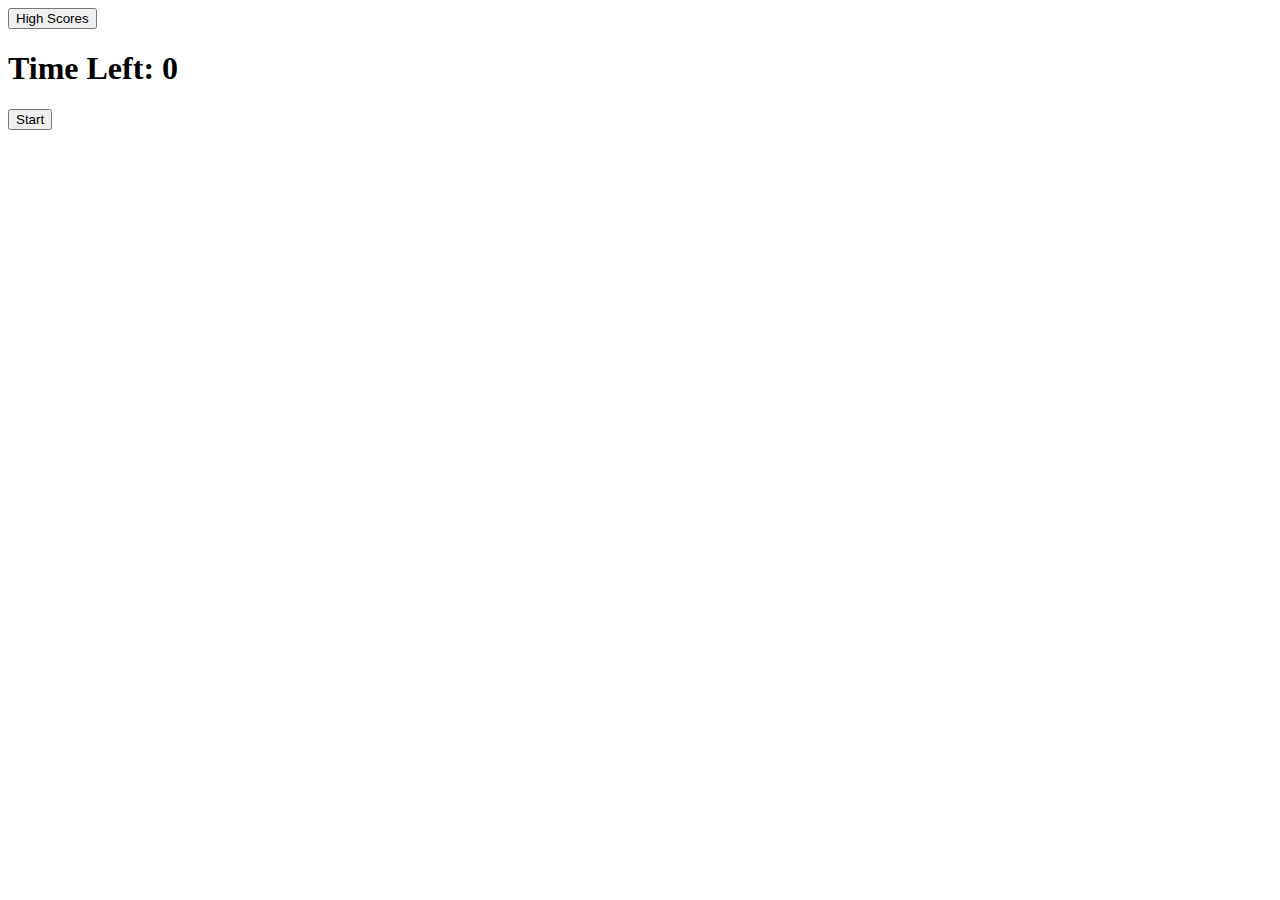
==== index.html @ ac238654 "Added questions for quiz, startGame function and runQuestions function, HTML" ====
<!DOCTYPE html>
<html lang="en">
  <head>
    <meta charset="UTF-8" />
    <meta name="viewport" content="width=device-width, initial-scale=1.0" />
    <meta http-equiv="X-UA-Compatible" content="ie=edge" />
    <title>Coding Quiz</title>

    <link rel="stylesheet" href="./styles.css" />
  </head>

  <body>

    <header>
        <button id="scores">High Scores</button>
        <h1 > Time Left: <span id="timer">0</span></h1>
    </header>
    <!-- create a button for the start -->
    <section id="startContainer">
      <button type="button" id="startBtn">Start</button>
    </section>

  
    <!-- Container for questions - create h2 to house the question, creatae a container for the buttons, creatae button elements for the choices -->
    <section id="questionsContainer" class="hide">
      <h2 id="questionDisplay"></h2>
      <div>
        <button id="choiceBtn1"></button>
        <button id="choiceBtn2"></button>
        <button id="choiceBtn3"></button>
        <button id="choiceBtn4"></button>
      </div>
    </section>

    <!-- create a container for the game over screen, Create element () for the Highscore, create an iput for the initials. Need a button to submit the score and initials -->
    <section id="gameOverContainer" class="hide">
      <h2></h2>
      <div class="scoreInput">
        <label for="initials">User initals:</label>
        <input type="text" id="initials" />
        <button></button>
      </class>
      </div>
    </section>

    <!-- create highscores container. display all the users highscores and initials (think about what element to use to build this with) -->

    <section id="highScoresContainer">

    </section>

    <script src="./logic.js"></script>
  </body>
</html>
---- styles.css ----
.hide {
    display: none;
};
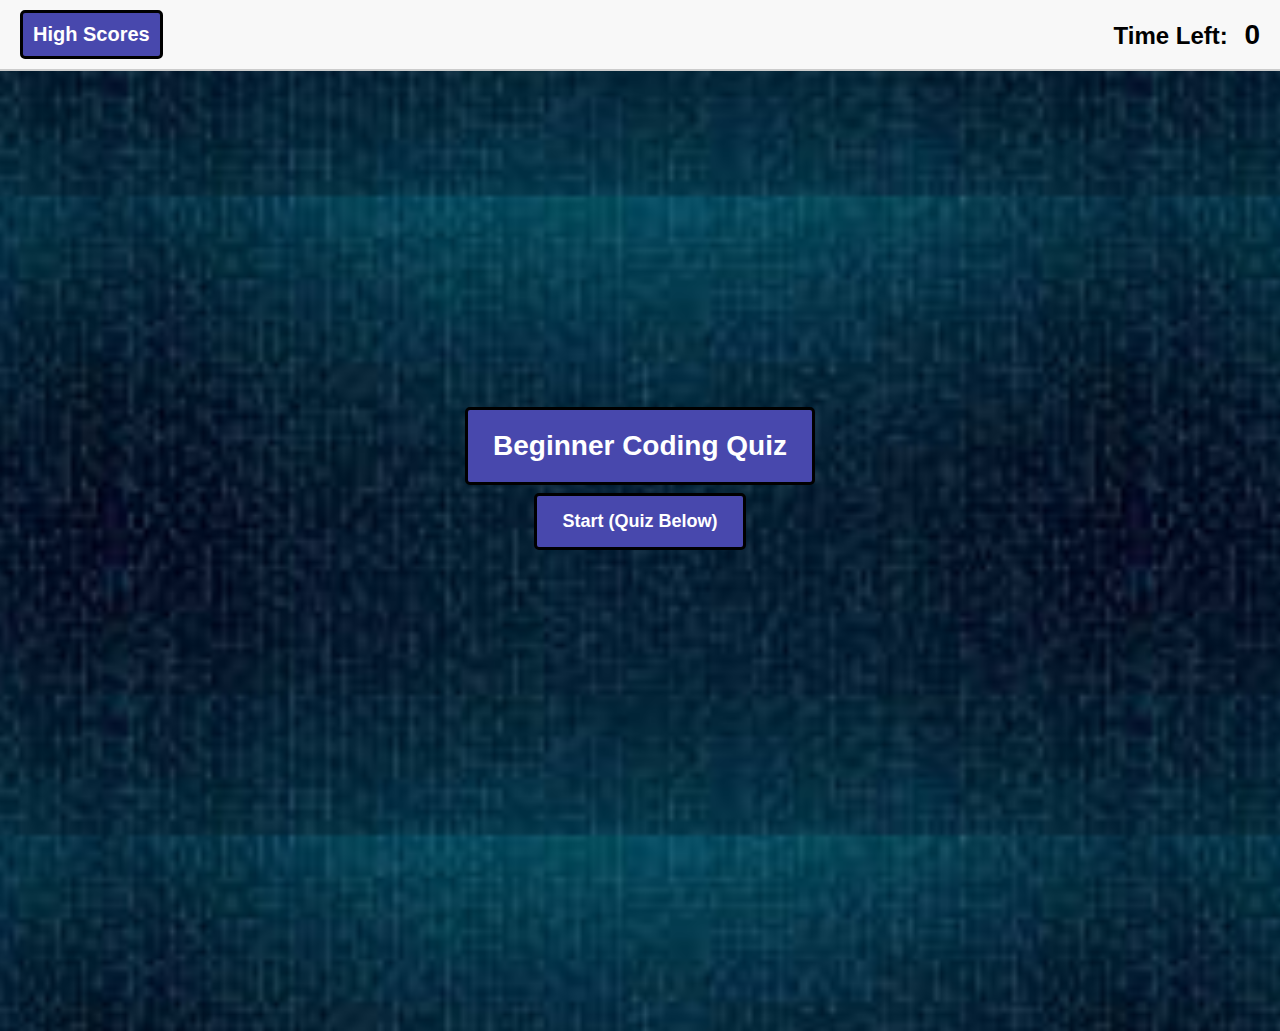
==== commit 66fb1894: "added answer logic and css" ====
--- a/index.html
+++ b/index.html
@@ -17,7 +17,8 @@
     </header>
     <!-- create a button for the start -->
     <section id="startContainer">
-      <button type="button" id="startBtn">Start</button>
+      <span>Beginner Coding Quiz</span>
+      <button type="button" id="startBtn">Start (Quiz Below)</button>
     </section>
 
   
@@ -38,7 +39,7 @@
       <div class="scoreInput">
         <label for="initials">User initals:</label>
         <input type="text" id="initials" />
-        <button></button>
+        <button>Submit</button>
       </class>
       </div>
     </section>
--- a/styles.css
+++ b/styles.css
@@ -1,5 +1,164 @@
-.hide {
+* {
+    box-sizing: border-box;
+    margin: 0;
+    padding: 0;
+  }
+
+  body {
+    font-family: Arial, sans-serif;
+    font-size: 16px;
+    line-height: 1.5;
+    background-image: url('background.jpg');
+    background-size: 80%;
+    background-position: center;
+    background-image
+  }
+  
+  header {
+    display: flex;
+    justify-content: space-between;
+    align-items: center;
+    padding: 10px 20px;
+    background-color: #f8f8f8;
+    border-bottom: 2px solid #ccc;
+  }
+  
+  button {
+    border: 3px;
+    border-color: black;
+    border-style: solid;
+    padding: 10px;
+    background-color: rgb(72, 72, 173);
+    color: white;
+    border-radius: 5px;
+    cursor: pointer;
+    font-size: 20px;
+    font-weight: bold;
+  }
+  
+  h1 {
+    font-size: 24px;
+  }
+  
+  section {
+    padding: 20px;
+  }
+  
+  .hide {
     display: none;
-};
+  }
+  
+  #timer {
+    font-weight: bold;
+    font-size: 28px;
+    margin-left: 10px;
+  }
+  
+  #startContainer {
+    display: flex;
+    justify-content: center;
+    align-items: center;
+    height: 100vh;
+  }
 
+  #startContainer span {
+    margin-bottom: 150px;
+    align-items: center;
+    position: absolute;
+    border: 3px;
+    border-color: black;
+    border-style: solid;
+    font-size: 28px;
+    font-weight: bold;
+    background-color: rgb(72, 72, 173);
+    color: white;
+    border-radius: 5px;
+    padding: 15px 25px;
+  }
+  
+  #startBtn {
+    padding: 15px 25px;
+    background-color:  rgb(72, 72, 173);
+    color: #fff;
+    border-radius: 5px;
+    font-size: 18px;
+    cursor: pointer;
+  }
+  
+  #questionDisplay {
+    font-size: 28px;
+    margin-bottom: 20px;
+  }
 
+  #questionsContainer h2 {
+    color:white;
+  }
+
+  #questionsContainer div button {
+    display: block;
+    width: 100%;
+    padding: 10px;
+    margin-bottom: 10px;
+    background-color: #f8f8f8;
+    border: 1px solid #ccc;
+    border-radius: 5px;
+    cursor: pointer;
+    font-size: 18px;
+    text-align: left;
+    color: black;
+  }
+  
+  #gameOverContainer h2 {
+    font-size: 28px;
+    margin-bottom: 20px;
+  }
+  
+  .scoreInput {
+    display: flex;
+    justify-content: center;
+    align-items: center;
+    margin-top: 20px;
+  }
+  
+  .scoreInput label {
+    margin-right: 10px;
+    font-size: 20px;
+    font-weight: bold;
+    color: white;
+  }
+  
+  .scoreInput input {
+    padding: 10px;
+    border-radius: 5px;
+    border: 1px solid #ccc;
+    font-size: 18px;
+  }
+  
+  .scoreInput button {
+    cursor: pointer;
+    padding: 10px;
+    background-color: #3f51b5;
+    color: #fff;
+    border-radius: 3px;
+    font-size: 16px;
+  }
+  
+  #highScoresContainer {
+    font-size: 20px;
+    margin-top: 20px;
+  }
+  
+  #highScoresContainer ul {
+    list-style: none;
+  }
+  
+  #highScoresContainer li {
+    margin-bottom: 10px;
+  }
+  
+  #highScoresContainer li span {
+    font-weight: bold;
+    margin-right: 10px;
+  }
+  
+
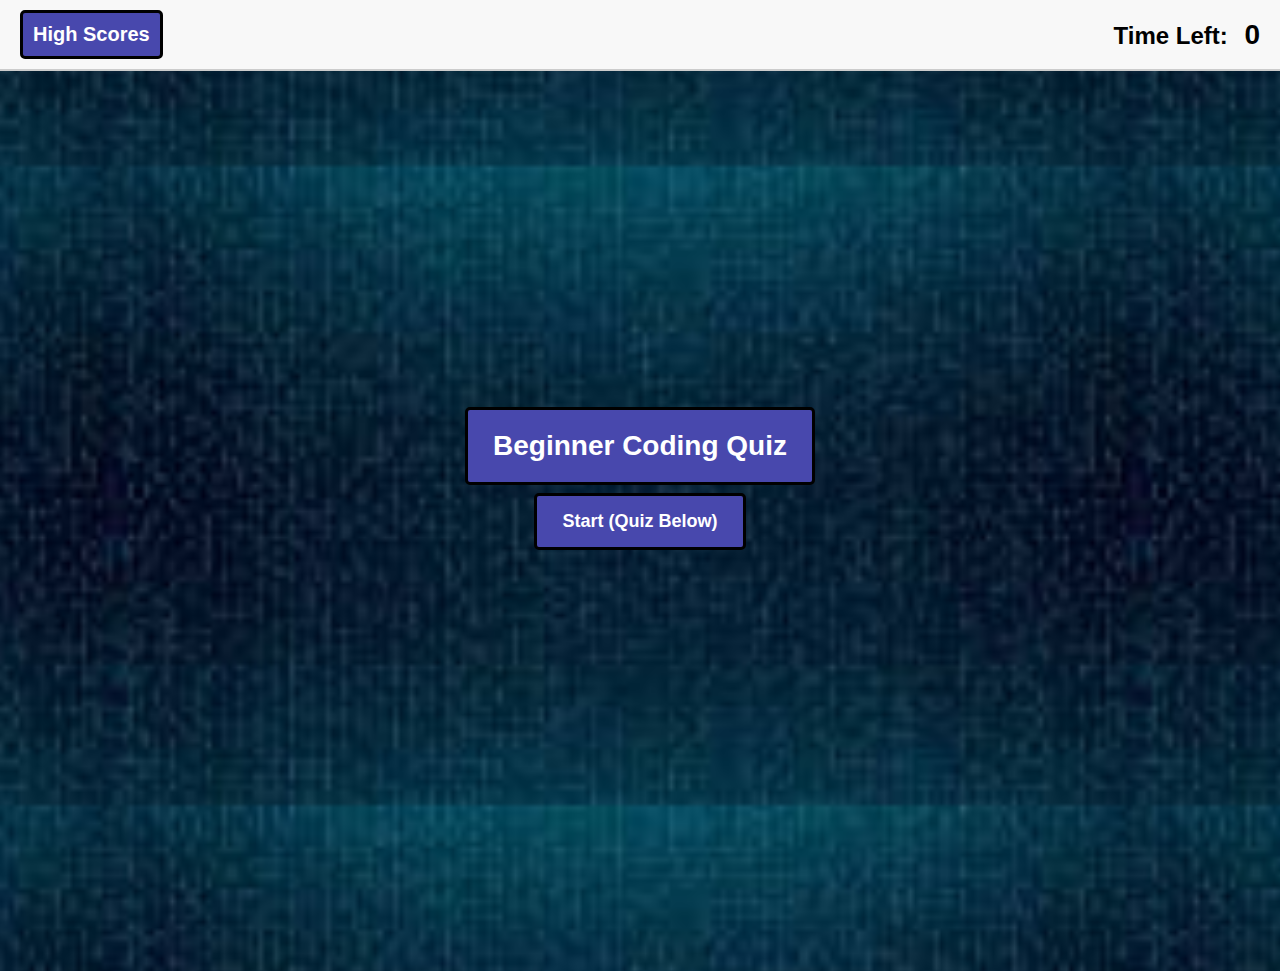
==== commit 090a7645: "fixed high score feature" ====
--- a/index.html
+++ b/index.html
@@ -39,16 +39,22 @@
       <div class="scoreInput">
         <label for="initials">User initals:</label>
         <input type="text" id="initials" />
-        <button>Submit</button>
+        <button id="submitBtn">Submit</button>
       </class>
       </div>
     </section>
 
     <!-- create highscores container. display all the users highscores and initials (think about what element to use to build this with) -->
 
-    <section id="highScoresContainer">
-
-    </section>
+    <section id="highScoresContainer" class="hide">
+      <ul id="highScoresList">
+          <li><span class="initials"></span> - <span class="score"></span></li>
+          <li><span class="initials"></span> - <span class="score"></span></li>
+          <li><span class="initials"></span> - <span class="score"></span></li>
+          <li><span class="initials"></span> - <span class="score"></span></li>
+          <li><span class="initials"></span> - <span class="score"></span></li>
+        </ul>
+  </section>
 
     <script src="./logic.js"></script>
   </body>
--- a/styles.css
+++ b/styles.css
@@ -1,164 +1,160 @@
 * {
-    box-sizing: border-box;
-    margin: 0;
-    padding: 0;
-  }
+  box-sizing: border-box;
+  margin: 0;
+  padding: 0;
+}
+a {
+  text-decoration: none;
+  color: inherit;
+}
 
-  body {
-    font-family: Arial, sans-serif;
-    font-size: 16px;
-    line-height: 1.5;
-    background-image: url('background.jpg');
-    background-size: 80%;
-    background-position: center;
-    background-image
-  }
-  
-  header {
-    display: flex;
-    justify-content: space-between;
-    align-items: center;
-    padding: 10px 20px;
-    background-color: #f8f8f8;
-    border-bottom: 2px solid #ccc;
-  }
-  
-  button {
-    border: 3px;
-    border-color: black;
-    border-style: solid;
-    padding: 10px;
-    background-color: rgb(72, 72, 173);
-    color: white;
-    border-radius: 5px;
-    cursor: pointer;
-    font-size: 20px;
-    font-weight: bold;
-  }
-  
-  h1 {
-    font-size: 24px;
-  }
-  
-  section {
-    padding: 20px;
-  }
-  
-  .hide {
-    display: none;
-  }
-  
-  #timer {
-    font-weight: bold;
-    font-size: 28px;
-    margin-left: 10px;
-  }
-  
-  #startContainer {
-    display: flex;
-    justify-content: center;
-    align-items: center;
-    height: 100vh;
-  }
+body {
+  font-family: Arial, sans-serif;
+  font-size: 16px;
+  line-height: 1.5;
+  background-image: url("background.jpg");
+  background-size: 80%;
+  background-position: center;
+}
 
-  #startContainer span {
-    margin-bottom: 150px;
-    align-items: center;
-    position: absolute;
-    border: 3px;
-    border-color: black;
-    border-style: solid;
-    font-size: 28px;
-    font-weight: bold;
-    background-color: rgb(72, 72, 173);
-    color: white;
-    border-radius: 5px;
-    padding: 15px 25px;
-  }
-  
-  #startBtn {
-    padding: 15px 25px;
-    background-color:  rgb(72, 72, 173);
-    color: #fff;
-    border-radius: 5px;
-    font-size: 18px;
-    cursor: pointer;
-  }
-  
-  #questionDisplay {
-    font-size: 28px;
-    margin-bottom: 20px;
-  }
+header {
+  display: flex;
+  justify-content: space-between;
+  align-items: center;
+  padding: 10px 20px;
+  background-color: #f8f8f8;
+  border-bottom: 2px solid #ccc;
+}
 
-  #questionsContainer h2 {
-    color:white;
-  }
+button {
+  border: 3px;
+  border-color: black;
+  border-style: solid;
+  padding: 10px;
+  background-color: rgb(72, 72, 173);
+  color: white;
+  border-radius: 5px;
+  cursor: pointer;
+  font-size: 20px;
+  font-weight: bold;
+}
 
-  #questionsContainer div button {
-    display: block;
-    width: 100%;
-    padding: 10px;
-    margin-bottom: 10px;
-    background-color: #f8f8f8;
-    border: 1px solid #ccc;
-    border-radius: 5px;
-    cursor: pointer;
-    font-size: 18px;
-    text-align: left;
-    color: black;
-  }
-  
-  #gameOverContainer h2 {
-    font-size: 28px;
-    margin-bottom: 20px;
-  }
-  
-  .scoreInput {
-    display: flex;
-    justify-content: center;
-    align-items: center;
-    margin-top: 20px;
-  }
-  
-  .scoreInput label {
-    margin-right: 10px;
-    font-size: 20px;
-    font-weight: bold;
-    color: white;
-  }
-  
-  .scoreInput input {
-    padding: 10px;
-    border-radius: 5px;
-    border: 1px solid #ccc;
-    font-size: 18px;
-  }
-  
-  .scoreInput button {
-    cursor: pointer;
-    padding: 10px;
-    background-color: #3f51b5;
-    color: #fff;
-    border-radius: 3px;
-    font-size: 16px;
-  }
-  
-  #highScoresContainer {
-    font-size: 20px;
-    margin-top: 20px;
-  }
-  
-  #highScoresContainer ul {
-    list-style: none;
-  }
-  
-  #highScoresContainer li {
-    margin-bottom: 10px;
-  }
-  
-  #highScoresContainer li span {
-    font-weight: bold;
-    margin-right: 10px;
-  }
-  
+h1 {
+  font-size: 24px;
+}
 
+section {
+  padding: 20px;
+}
+
+.hide {
+  display: none;
+}
+
+#timer {
+  font-weight: bold;
+  font-size: 28px;
+  margin-left: 10px;
+}
+
+#startContainer {
+  display: flex;
+  justify-content: center;
+  align-items: center;
+  height: 100vh;
+}
+
+#startContainer span {
+  margin-bottom: 150px;
+  align-items: center;
+  position: absolute;
+  border: 3px;
+  border-color: black;
+  border-style: solid;
+  font-size: 28px;
+  font-weight: bold;
+  background-color: rgb(72, 72, 173);
+  color: white;
+  border-radius: 5px;
+  padding: 15px 25px;
+}
+
+#startBtn {
+  padding: 15px 25px;
+  background-color: rgb(72, 72, 173);
+  color: #fff;
+  border-radius: 5px;
+  font-size: 18px;
+  cursor: pointer;
+}
+
+#questionDisplay {
+  font-size: 28px;
+  margin-bottom: 20px;
+}
+
+#questionsContainer h2 {
+  color: white;
+}
+
+#questionsContainer div button {
+  display: block;
+  width: 100%;
+  padding: 10px;
+  margin-bottom: 10px;
+  background-color: #f8f8f8;
+  border: 1px solid #ccc;
+  border-radius: 5px;
+  cursor: pointer;
+  font-size: 18px;
+  text-align: left;
+  color: black;
+}
+
+#gameOverContainer h2 {
+  font-size: 28px;
+  margin-bottom: 20px;
+  color: white;
+  position: absolute;
+}
+
+.scoreInput {
+  display: flex;
+  justify-content: center;
+  align-items: center;
+  margin-top: 20px;
+}
+
+.scoreInput label {
+  margin-right: 10px;
+  font-size: 20px;
+  font-weight: bold;
+  color: white;
+}
+
+.scoreInput input {
+  padding: 10px;
+  border-radius: 5px;
+  border: 1px solid #ccc;
+  font-size: 18px;
+}
+
+.scoreInput button {
+  cursor: pointer;
+  padding: 10px;
+  background-color: #3f51b5;
+  color: #fff;
+  border-radius: 3px;
+  font-size: 16px;
+}
+
+#highScoresContainer {
+  font-size:20px;
+  margin-top: 20px;
+  align-items: center;
+  color: white;
+  font-weight: bolder;
+  font-size: 25px;
+  margin-left: 25px;
+}
+
